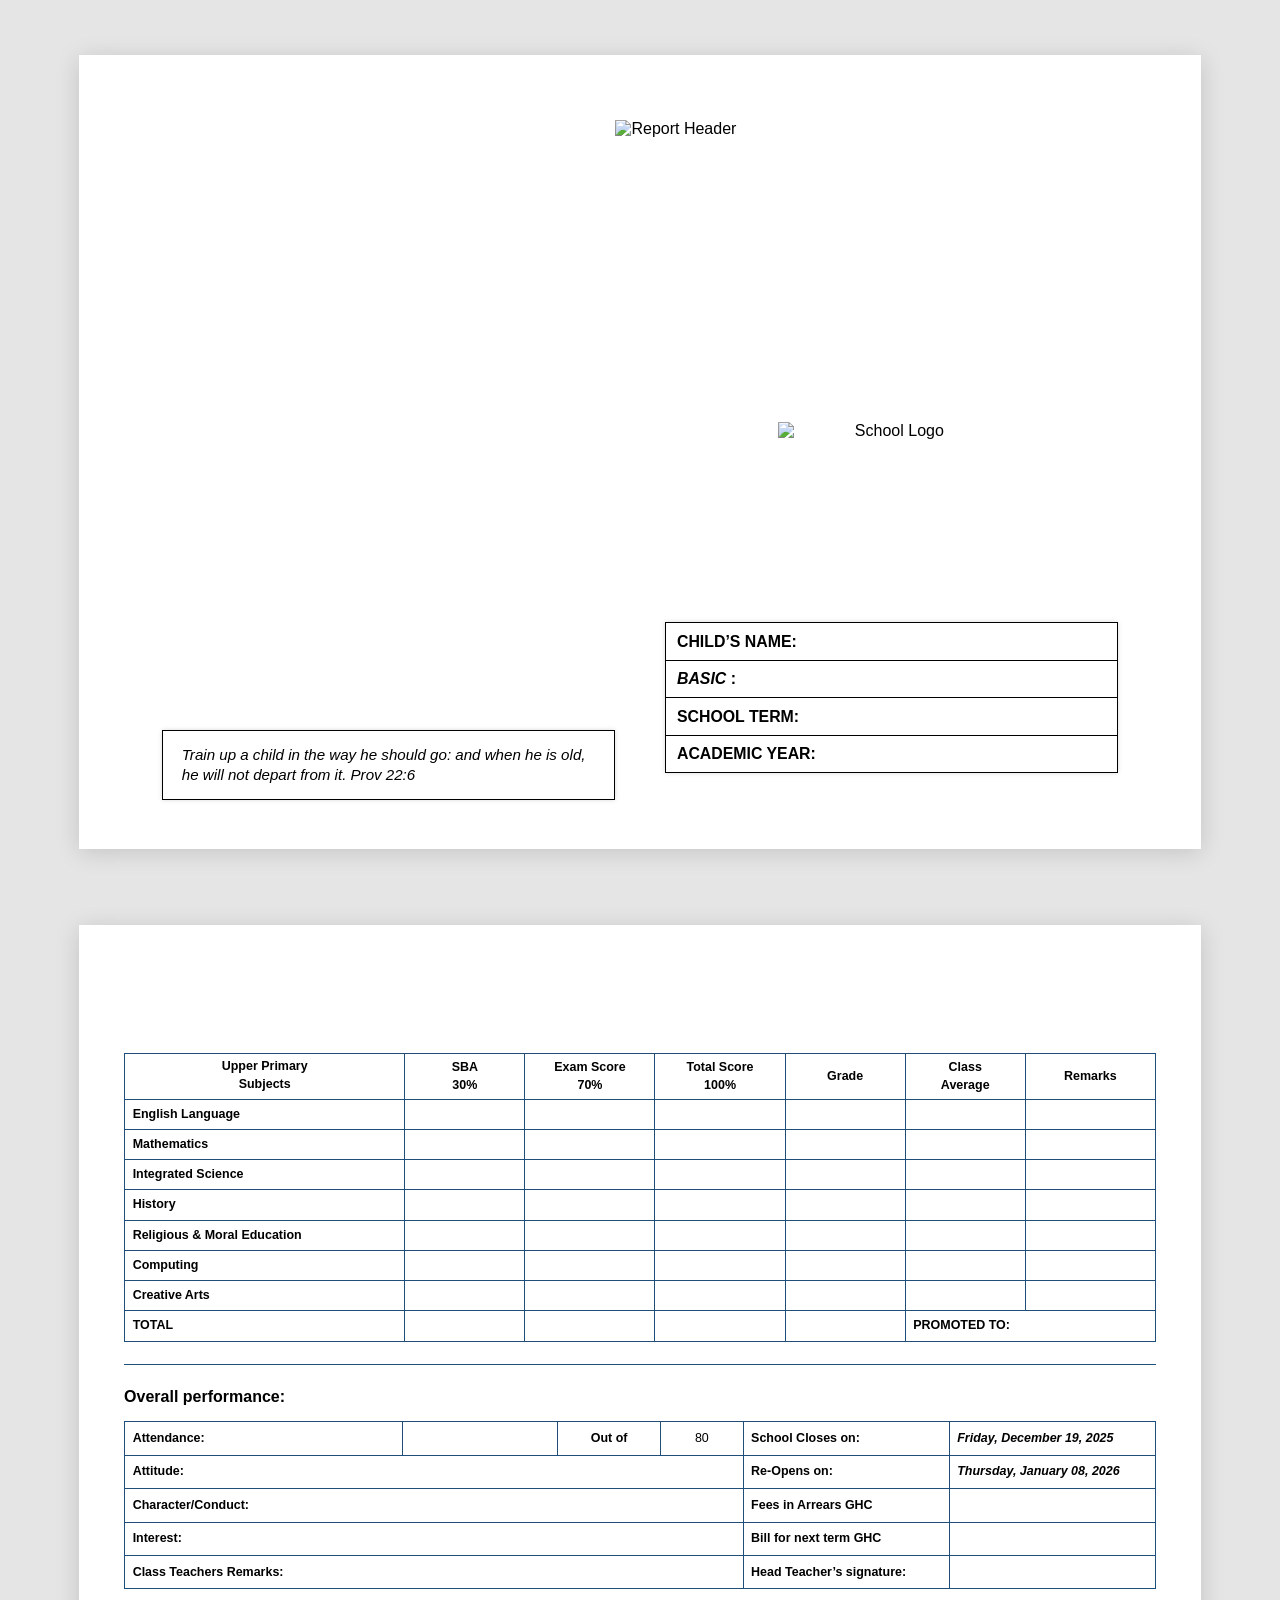
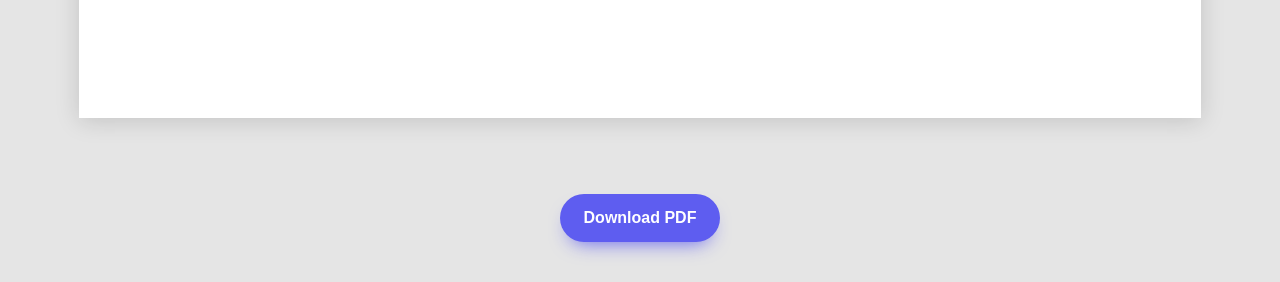
==== rcPdfSheet/RC-F-B.html @ b1fc5900 "First upload of RC - GEN - BASIC 1-6 (MVP)" ====
<!DOCTYPE html>
<html lang="en">
  <head>
    <meta charset="utf-8" />
    <meta name="viewport" content="width=device-width, initial-scale=1" />
    <title>Terminal Report — Front & Back Page</title>

    <link rel="stylesheet" href="./RC-F-B.css" />
  </head>
  <body>
    <div id="report-card-fp">
      <div class="sheet1 page" role="document">
        <div class="page-frame1">
          <!-- ===== Polygon Header with Logo ===== -->
          <header class="report-header">
            <img
              src="../images/rcAssets/polygonNew.png"
              alt="Report Header"
              class="polygon-bg"
            />
          </header>

          <!-- ===== School Logo (sits under polygon, above student-card) ===== -->
          <div class="logo-wrap">
            <img
              src=""
              alt="School Logo"
              class="studentPhoto"
              id="studentPhoto"
            />
          </div>

          <!-- ===== Student Information (bottom-right card) ===== -->
          <aside class="student-card" aria-label="Student Information">
            <table class="card-table" role="table">
              <tbody>
                <tr>
                  <td scope="row">
                    CHILD’S NAME:
                    <span class="basic-details" id="childName"></span>
                  </td>
                </tr>
                <tr>
                  <td scope="row">
                    <em>BASIC</em> :
                    <span class="basic-details" id="basic"></span>
                  </td>
                </tr>
                <tr>
                  <td scope="row">
                    SCHOOL TERM: <span class="basic-details" id="term"></span>
                  </td>
                </tr>
                <tr>
                  <td scope="row">
                    ACADEMIC YEAR: <span class="basic-details" id="year"></span>
                  </td>
                </tr>
              </tbody>
            </table>
          </aside>

          <!-- ===== Scripture / Motto (bottom-left box) ===== -->
          <footer class="motto" role="contentinfo">
            <p>
              <em
                >Train up a child in the way he should go: and when he is old,
                <br />
                he will not depart from it. Prov 22:6</em
              >
            </p>
          </footer>
        </div>
      </div>
    </div>

    <div id="report-card-bp" class="scale">
      <div class="sheet2 page" role="document">
        <div class="page-frame2">
          <div>
            <table class="report">
              <colgroup>
                <col class="col-subject" />
                <col class="col-sba" />
                <col class="col-exam" />
                <col class="col-total" />
                <col class="col-grade" />
                <col class="col-classavg" />
                <col class="col-remarks" />
              </colgroup>
              <thead>
                <tr>
                  <th class="col-subject">
                    <div id="primary-jhs">Upper Primary</div>
                    <div>Subjects</div>
                  </th>
                  <th class="col-sba">SBA<br />30%</th>
                  <th class="col-exam">Exam Score<br />70%</th>
                  <th class="col-total">Total Score<br />100%</th>
                  <th class="col-grade">Grade</th>
                  <th class="col-classavg">Class<br />Average</th>
                  <th class="col-remarks">Remarks</th>
                </tr>
              </thead>
              <tbody>
                <tr>
                  <td class="subject">English Language</td>
                  <td id="rc-eng-sba"></td>
                  <td id="rc-eng-exam"></td>
                  <td id="rc-eng-total"></td>
                  <td id="rc-eng-grade"></td>
                  <td id="rc-eng-average"></td>
                  <td id="rc-eng-remarks"></td>
                </tr>

                <tr>
                  <td class="subject">Mathematics</td>
                  <td id="rc-math-sba"></td>
                  <td id="rc-math-exam"></td>
                  <td id="rc-math-total"></td>
                  <td id="rc-math-grade"></td>
                  <td id="rc-math-average"></td>
                  <td id="rc-math-remarks"></td>
                </tr>
                <tr>
                  <td class="subject">Integrated Science</td>
                  <td id="rc-sci-sba"></td>
                  <td id="rc-sci-exam"></td>
                  <td id="rc-sci-total"></td>
                  <td id="rc-sci-grade"></td>
                  <td id="rc-sci-average"></td>
                  <td id="rc-sci-remarks"></td>
                </tr>
                <tr>
                  <td class="subject">History</td>
                  <td id="rc-history-sba"></td>
                  <td id="rc-history-exam"></td>
                  <td id="rc-history-total"></td>
                  <td id="rc-history-grade"></td>
                  <td id="rc-history-average"></td>
                  <td id="rc-history-remarks"></td>
                </tr>
                <tr>
                  <td class="subject">Religious &amp; Moral Education</td>
                  <td id="rc-rme-sba"></td>
                  <td id="rc-rme-exam"></td>
                  <td id="rc-rme-total"></td>
                  <td id="rc-rme-grade"></td>
                  <td id="rc-rme-average"></td>
                  <td id="rc-rme-remarks"></td>
                </tr>
                <tr>
                  <td class="subject">Computing</td>
                  <td id="rc-comp-sba"></td>
                  <td id="rc-comp-exam"></td>
                  <td id="rc-comp-total"></td>
                  <td id="rc-comp-grade"></td>
                  <td id="rc-comp-average"></td>
                  <td id="rc-comp-remarks"></td>
                </tr>
                <tr>
                  <td class="subject">Creative Arts</td>
                  <td id="rc-arts-sba"></td>
                  <td id="rc-arts-exam"></td>
                  <td id="rc-arts-total"></td>
                  <td id="rc-arts-grade"></td>
                  <td id="rc-arts-average"></td>
                  <td id="rc-arts-remarks"></td>
                </tr>
              </tbody>
              <tfoot>
                <tr id="total-row">
                  <td><strong>TOTAL</strong></td>
                  <td id="rc-total-sba"></td>
                  <td id="rc-total-exam"></td>
                  <td id="rc-total-score"></td>
                  <td id="rc-total-grade"></td>
                  <td colspan="2">
                    <strong id="rc-total-remarks">PROMOTED TO:</strong>
                    <span id="promotion-class"></span>
                  </td>
                </tr>
              </tfoot>
            </table>

            <div class="hr"></div>

            <div class="overall-title">Overall performance:</div>

            <table class="report-meta">
              <colgroup>
                <col style="width: 27%" />
                <!-- Attendance -->
                <col style="width: 15%" />
                <!-- blank / number -->
                <col style="width: 10%" />
                <!-- Out of -->
                <col style="width: 8%" />
                <!-- 68 or merged -->
                <col style="width: 20%" />
                <!-- Right-side labels -->
                <col style="width: 20%" />
                <!-- Right-side values -->
              </colgroup>

              <tbody>
                <tr>
                  <td class="label">Attendance:</td>
                  <td class="center" id="rc-attendance"></td>
                  <td class="label outof">Out of</td>
                  <td class="center" id="rc-attendance-outof">80</td>
                  <td class="label">School Closes on:</td>
                  <td class="value-strong">Friday, December 19, 2025</td>
                </tr>
                <tr>
                  <td class="label" colspan="4" id="rc-attitude">
                    Attitude: <span id="rc-attitude-value"></span>
                  </td>
                  <td class="label">Re-Opens on:</td>
                  <td class="value-strong">Thursday, January 08, 2026</td>
                </tr>
                <tr>
                  <td class="label" colspan="4" id="rc-conduct">
                    Character/Conduct: <span id="rc-conduct-value"></span>
                  </td>
                  <td class="label">Fees in Arrears GHC</td>
                  <td id="rc-fees"></td>
                </tr>
                <tr>
                  <td class="label" colspan="4" id="rc-interest">
                    Interest: <span id="rc-interest-value"></span>
                  </td>
                  <td class="label">Bill for next term GHC</td>
                  <td id="rc-bill"></td>
                </tr>
                <tr>
                  <td class="label" colspan="4" id="rc-remarks">
                    Class Teachers Remarks: <span id="rc-remarks-value"></span>
                  </td>
                  <td class="label">Head Teacher’s signature:</td>
                  <td id="rc-headteacher"></td>
                </tr>
              </tbody>
            </table>
          </div>
        </div>
      </div>
    </div>

    <button onclick="printReportCard()" class="dnPDF" role="button">
      Download PDF
    </button>

    <script src="./RC-F-B.js"></script>
  </body>
</html>
---- rcPdfSheet/RC-F-B.css ----
/* ======================================================
   GLOBAL RESET & COMMON VARIABLES
====================================================== */
* {
  box-sizing: border-box;
  -webkit-print-color-adjust: exact;
  print-color-adjust: exact;
}

html,
body {
  margin: 0;
  padding: 0;
  font-family: Arial, Helvetica, sans-serif;
  background: #e5e5e5;
  color: #000;
}

:root {
  --sans: "Arial", "Helvetica", "Liberation Sans", sans-serif;
  --ink: #000;
  --grid: #1f4e79; /* blue stroke */
  --hair: 0.25mm;
  --rule: 0.35mm;
  --thick: 0.7mm; /* thicker border for emphasis */
}

/* ======================================================
   PRINT SETTINGS
====================================================== */
@page {
  size: A4 landscape;
  margin: 0;
}

@media print {
  html,
  body {
    width: 297mm;
    height: 210mm;
    background: #fff;
  }

  .sheet1,
  .sheet2 {
    transform: none !important;
    box-shadow: none !important;
    margin: 0 !important;
  }

  table.report td,
  table.report th,
  table.report-meta td {
    border-color: #000 !important; /* force black borders */
  }

  .hr {
    border-top-color: #000 !important;
  }

  /* Hide button when printing */
  .dnPDF {
    display: none;
  }
}

/* ======================================================
   SCREEN VIEW SETTINGS (scroll front → back)
====================================================== */
@media screen {
  body {
    display: block; /* stack pages vertically */
    padding: 10px;
  }

  #report-card-fp,
  #report-card-bp {
    display: block;
    margin: 0 auto 20mm auto; /* space between front & back */
  }
}

/* ======================================================
   FRONT PAGE STYLES (sheet1)
====================================================== */
.sheet1 {
  position: relative;
  width: 297mm;
  height: 210mm;
  margin: 12mm auto;
  background: #fff;
  box-shadow: 0 1mm 6mm rgba(0, 0, 0, 0.15);
  overflow: hidden;
  font-family: var(--sans);
}

/* Frame */
.page-frame1 {
  position: absolute;
  left: 12mm;
  right: 12mm;
  top: 12mm;
  bottom: 12mm;
  display: flex;
  flex-direction: column;
  justify-content: space-evenly;
}

/* Polygon header */
.report-header {
  position: absolute;
  top: 5mm;
  right: 8mm;
  width: 135mm;
}
.report-header .polygon-bg {
  width: 100%;
  height: auto;
  display: block;
}

/* School logo */
.logo-wrap {
  position: absolute;
  top: 85mm;
  right: 10mm;
  width: 120mm;
  text-align: center;
}
.logo-wrap .studentPhoto {
  width: 60mm;
  height: auto;
  display: inline-block;
}

/* Student card */
.student-card {
  position: absolute;
  right: 10mm;
  bottom: 8mm;
  width: 120mm;
  height: 40mm;
  border: var(--rule) solid var(--ink);
  box-shadow: 0 0 1.2mm rgba(0, 0, 0, 0.15);
  background: #fff;
}
.card-table {
  border-collapse: collapse;
  width: 100%;
  height: 100%;
  table-layout: fixed;
  font-size: 4.2mm;
}
.card-table tr {
  height: 25%;
}
.card-table th,
.card-table td {
  padding: 1mm 3mm;
  border-bottom: var(--rule) solid var(--ink);
  line-height: 1.1;
}
.card-table tr:last-child th,
.card-table tr:last-child td {
  border-bottom: 0;
}
.card-table th {
  width: 56%;
  text-align: left;
  font-weight: 700;
  text-transform: uppercase;
}
.card-table th em {
  font-style: italic;
  font-weight: 700;
}
.card-table td {
  width: 44%;
  text-align: left;
  font-weight: 600;
}
span {
  margin-left: 15px;
}

.basic-details {
  text-transform: capitalize; /* makes each word start with uppercase */
}

/* Motto */
.motto {
  position: absolute;
  left: 10mm;
  bottom: 1mm;
  width: 120mm;
  border: var(--rule) solid var(--ink);
  background: #fff;
  box-shadow: 0 0 1.2mm rgba(0, 0, 0, 0.15);
}
.motto p {
  margin: 3.6mm 5mm;
  font-size: 4mm;
  line-height: 1.35;
}

/* ======================================================
   BACK PAGE STYLES (sheet2)
====================================================== */
.sheet2 {
  position: relative;
  width: 297mm;
  height: 210mm;
  margin: 12mm auto;
  background: #fff;
  box-shadow: 0 1mm 6mm rgba(0, 0, 0, 0.15);
  overflow: hidden;
  font-family: var(--sans);
}

/* Frame */
.page-frame2 {
  position: absolute;
  left: 12mm;
  right: 12mm;
  top: 12mm;
  bottom: 12mm;
  display: flex;
  flex-direction: column;
  justify-content: space-evenly;
}

/* Report table */
table.report {
  width: 100%;
  border-collapse: collapse;
  table-layout: fixed;
  font-size: 3.3mm;
  line-height: 4.6mm;
  font-variant-numeric: tabular-nums;
}
.report th,
.report td {
  border: var(--rule) solid var(--grid);
  padding: 1mm 2mm;
  height: 8mm;
}
.report thead th {
  font-weight: 700;
  text-align: center;
  height: 12mm;
  font-size: 3.3mm;
}
.report thead .col-sba,
.report thead .col-exam,
.report thead .col-total,
.report thead .col-classavg,
.report thead .col-grade,
.report thead .col-remarks,
.report thead .col-subject {
  vertical-align: top;
  padding-top: 1mm;
}
.report td.subject {
  font-weight: 700;
  color: var(--ink);
}
.report td:not(.subject):not([colspan]),
.report th:not(.col-subject):not([colspan]) {
  text-align: center;
  vertical-align: middle;
}
#total-row td:first-child,
#total-row td:last-child {
  text-align: left !important;
}
tfoot td {
  font-weight: 700;
}
tfoot td:last-child {
  text-align: left;
  font-weight: 700;
}
#promotion-class {
  margin-left: 20px;
  font-weight: bold;
}

/* Spacing */
#rc-attitude-value,
#rc-conduct-value,
#rc-interest-value,
#rc-remarks-value {
  margin-left: 15px;
}

/* Adjusted column widths */
.col-subject {
  width: 56mm;
}
.col-sba {
  width: 24mm;
}
.col-exam {
  width: 26mm;
}
.col-total {
  width: 26mm;
}
.col-grade {
  width: 24mm;
}
.col-classavg {
  width: 24mm;
}
.col-remarks {
  width: 26mm;
}

.center {
  text-align: center;
}
.right {
  text-align: right;
}
.left {
  text-align: left;
}

.hr {
  border-top: var(--rule) solid var(--grid);
  margin: 6mm 0;
}
.overall-title {
  font-weight: 700;
  margin: 4mm 0;
}

/* Report meta table */
table.report-meta {
  width: 100%;
  border-collapse: collapse;
  font-size: 3.3mm;
  line-height: 4.6mm;
}
.report-meta td {
  border: var(--rule) solid var(--grid);
  padding: 2mm;
  vertical-align: middle;
}
.report-meta .label {
  font-weight: 700;
}
.report-meta .value-strong {
  font-weight: 700;
  font-style: italic;
}
.report-meta .outof {
  text-align: center;
  vertical-align: middle;
}

/* Center the Download PDF button */
.dnPDF {
  display: block;
  margin: 30px auto; /* centers horizontally */
  background: #5e5df0;
  border-radius: 999px;
  box-shadow: #5e5df0 0 10px 20px -10px;
  color: #ffffff;
  cursor: pointer;
  font-family: Inter, Helvetica, Arial, sans-serif;
  font-size: 16px;
  font-weight: 700;
  line-height: 24px;
  padding: 12px 24px;
  border: none;
  outline: none;

  /* Smooth animation */
  transition: all 0.25s ease;
}

/* Hover effect → lift up */
.dnPDF:hover,
.dnPDF:focus {
  transform: translateY(-5px); /* moves up */
  box-shadow: #5e5df0 0 15px 25px -10px; /* bigger shadow */
  background: #4c4bd8; /* slightly darker */
}

/* Active (when clicked) → press down */
.dnPDF:active {
  transform: translateY(0px) scale(0.98); /* press down */
  box-shadow: #5e5df0 0 8px 16px -8px;
}
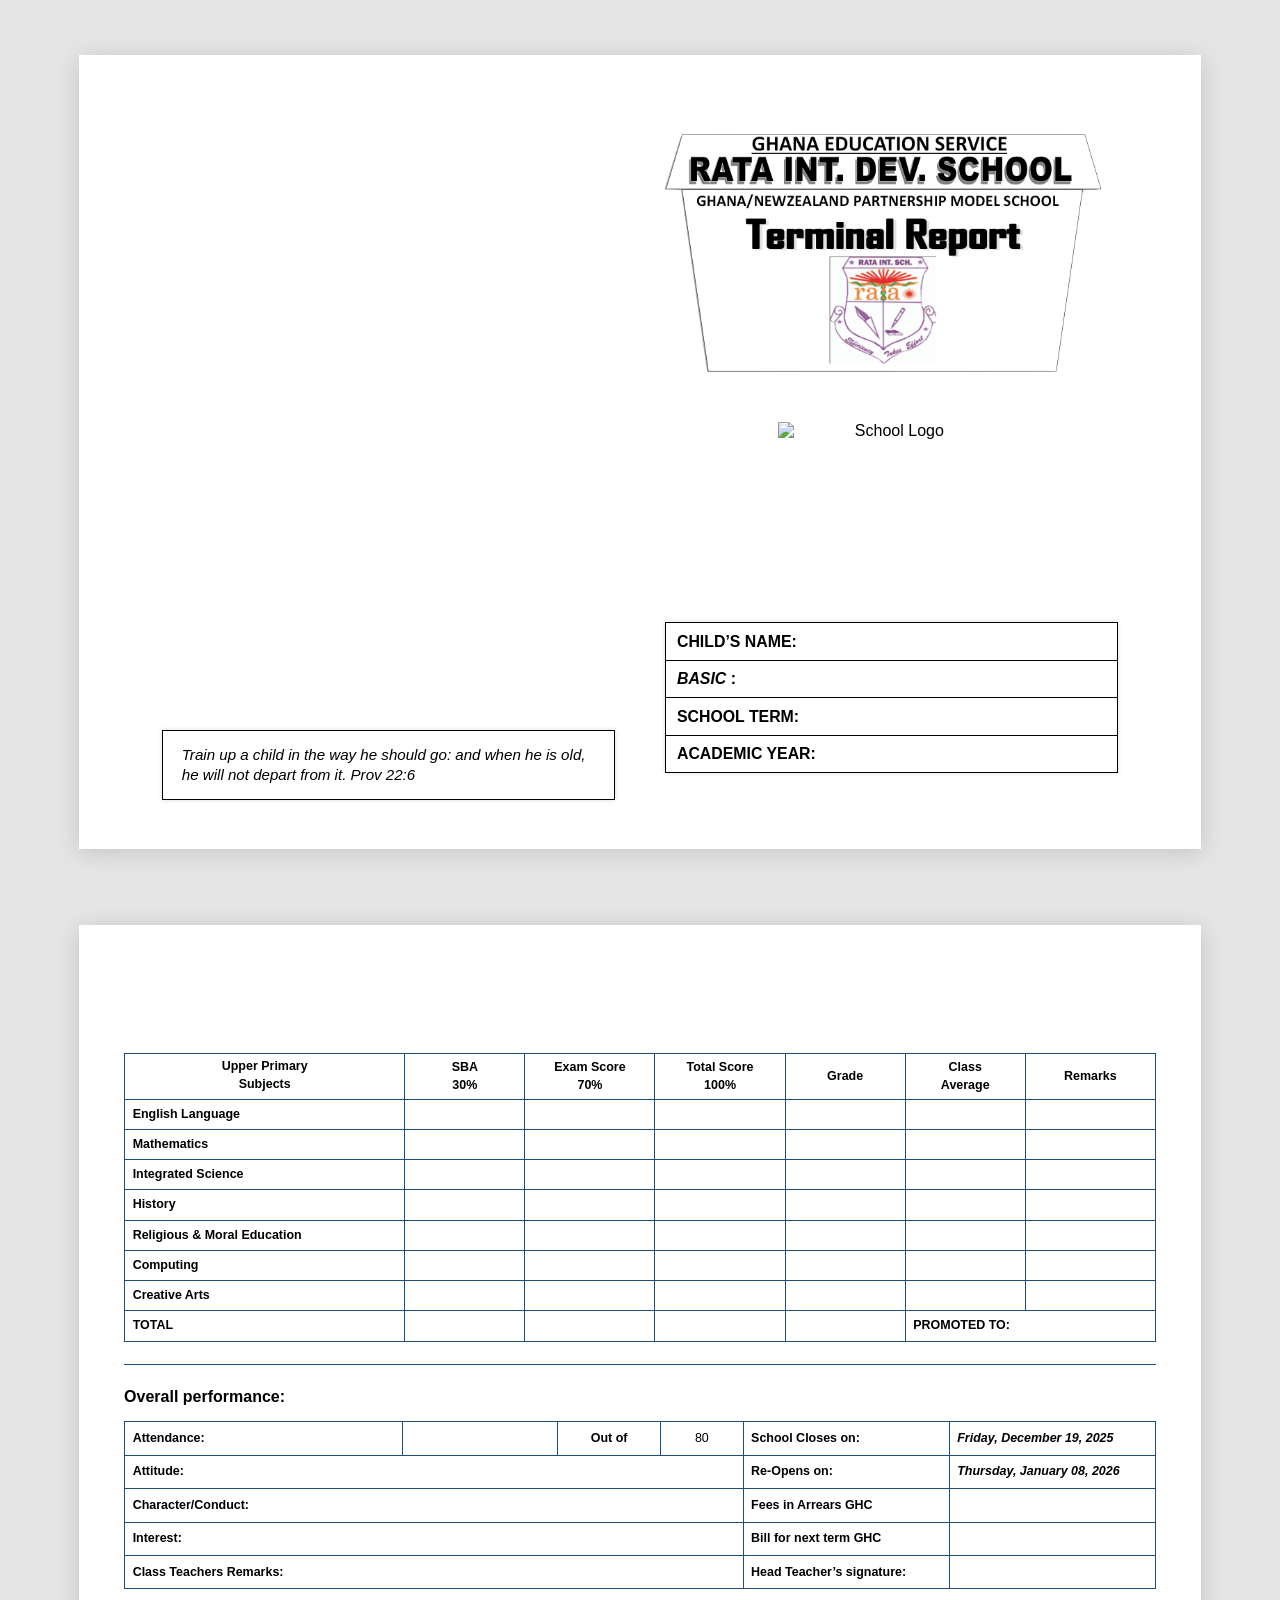
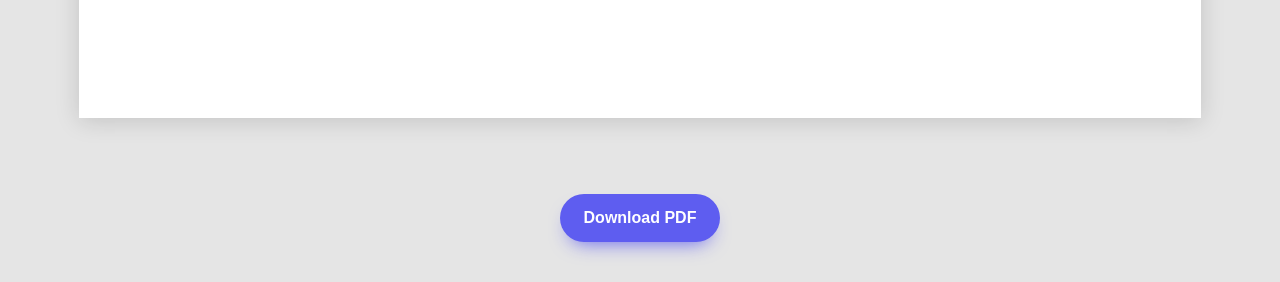
==== commit a5fbd20d: "feat: implement Dexie.js for local persistence and granular SBA score tracking Added local IndexedDB" ====
--- a/rcPdfSheet/RC-F-B.html
+++ b/rcPdfSheet/RC-F-B.html
@@ -1,10 +1,10 @@
-<!DOCTYPE html>
+<!doctype html>
 <html lang="en">
   <head>
     <meta charset="utf-8" />
     <meta name="viewport" content="width=device-width, initial-scale=1" />
     <title>Terminal Report — Front & Back Page</title>
-
+    <script src="../wrappers/dexie.min.js"></script>
     <link rel="stylesheet" href="./RC-F-B.css" />
   </head>
   <body>
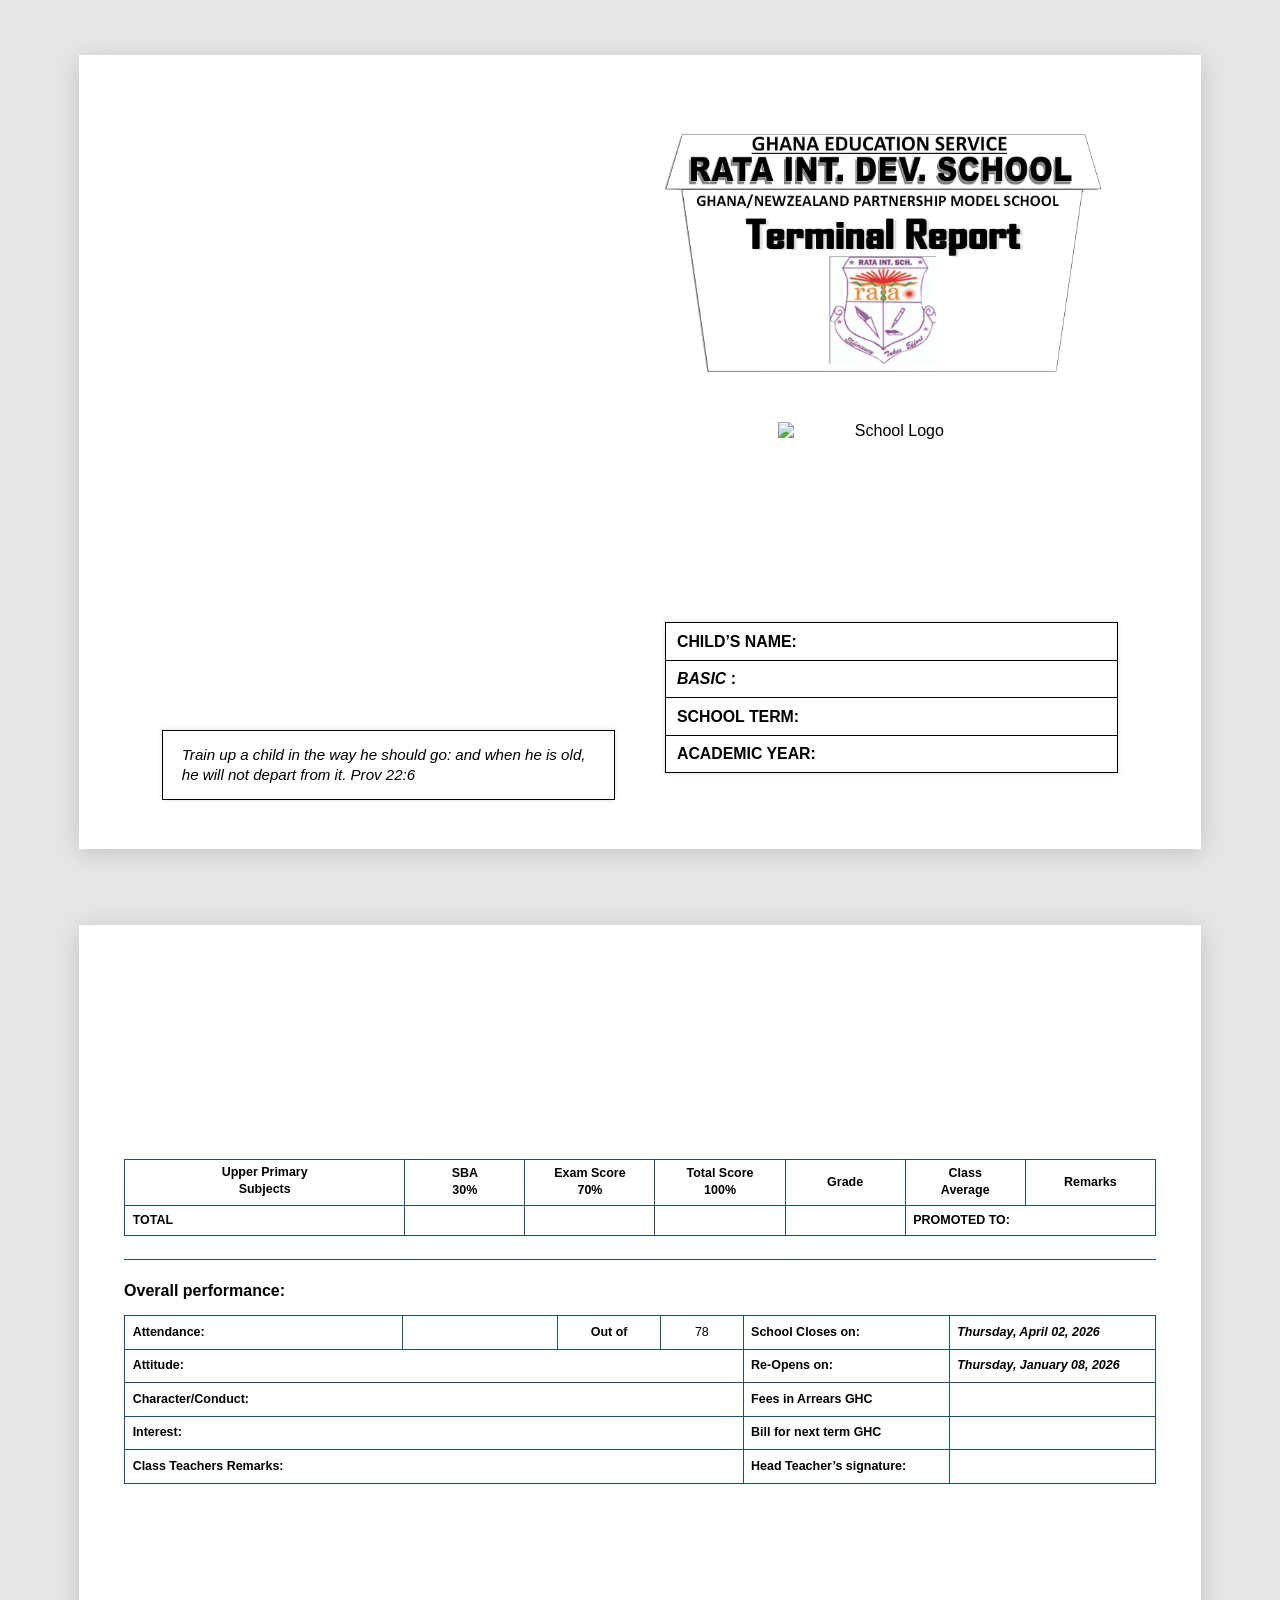
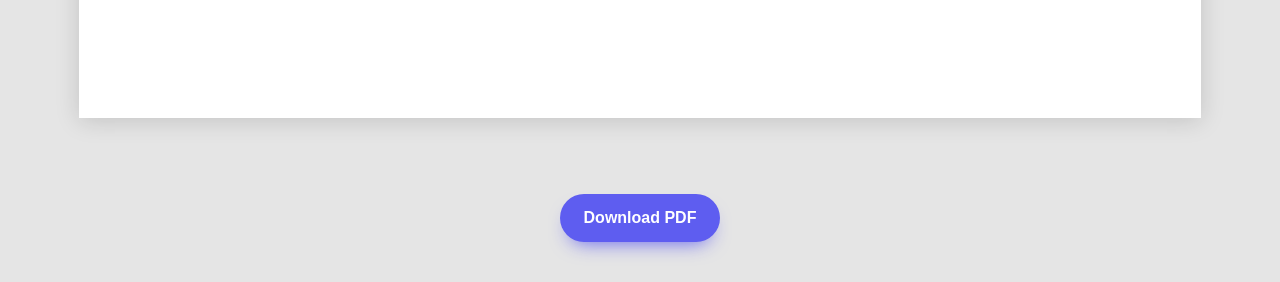
==== commit d969578a: "Implemented Performance entry and report card generation properly" ====
--- a/rcPdfSheet/RC-F-B.html
+++ b/rcPdfSheet/RC-F-B.html
@@ -103,70 +103,7 @@
                 </tr>
               </thead>
               <tbody>
-                <tr>
-                  <td class="subject">English Language</td>
-                  <td id="rc-eng-sba"></td>
-                  <td id="rc-eng-exam"></td>
-                  <td id="rc-eng-total"></td>
-                  <td id="rc-eng-grade"></td>
-                  <td id="rc-eng-average"></td>
-                  <td id="rc-eng-remarks"></td>
-                </tr>
-
-                <tr>
-                  <td class="subject">Mathematics</td>
-                  <td id="rc-math-sba"></td>
-                  <td id="rc-math-exam"></td>
-                  <td id="rc-math-total"></td>
-                  <td id="rc-math-grade"></td>
-                  <td id="rc-math-average"></td>
-                  <td id="rc-math-remarks"></td>
-                </tr>
-                <tr>
-                  <td class="subject">Integrated Science</td>
-                  <td id="rc-sci-sba"></td>
-                  <td id="rc-sci-exam"></td>
-                  <td id="rc-sci-total"></td>
-                  <td id="rc-sci-grade"></td>
-                  <td id="rc-sci-average"></td>
-                  <td id="rc-sci-remarks"></td>
-                </tr>
-                <tr>
-                  <td class="subject">History</td>
-                  <td id="rc-history-sba"></td>
-                  <td id="rc-history-exam"></td>
-                  <td id="rc-history-total"></td>
-                  <td id="rc-history-grade"></td>
-                  <td id="rc-history-average"></td>
-                  <td id="rc-history-remarks"></td>
-                </tr>
-                <tr>
-                  <td class="subject">Religious &amp; Moral Education</td>
-                  <td id="rc-rme-sba"></td>
-                  <td id="rc-rme-exam"></td>
-                  <td id="rc-rme-total"></td>
-                  <td id="rc-rme-grade"></td>
-                  <td id="rc-rme-average"></td>
-                  <td id="rc-rme-remarks"></td>
-                </tr>
-                <tr>
-                  <td class="subject">Computing</td>
-                  <td id="rc-comp-sba"></td>
-                  <td id="rc-comp-exam"></td>
-                  <td id="rc-comp-total"></td>
-                  <td id="rc-comp-grade"></td>
-                  <td id="rc-comp-average"></td>
-                  <td id="rc-comp-remarks"></td>
-                </tr>
-                <tr>
-                  <td class="subject">Creative Arts</td>
-                  <td id="rc-arts-sba"></td>
-                  <td id="rc-arts-exam"></td>
-                  <td id="rc-arts-total"></td>
-                  <td id="rc-arts-grade"></td>
-                  <td id="rc-arts-average"></td>
-                  <td id="rc-arts-remarks"></td>
-                </tr>
+                <!-- Dynamically generated by RC-F-B.js based on student's level -->
               </tbody>
               <tfoot>
                 <tr id="total-row">
@@ -208,9 +145,9 @@
                   <td class="label">Attendance:</td>
                   <td class="center" id="rc-attendance"></td>
                   <td class="label outof">Out of</td>
-                  <td class="center" id="rc-attendance-outof">80</td>
+                  <td class="center" id="rc-attendance-outof">78</td>
                   <td class="label">School Closes on:</td>
-                  <td class="value-strong">Friday, December 19, 2025</td>
+                  <td class="value-strong">Thursday, April 02, 2026</td>
                 </tr>
                 <tr>
                   <td class="label" colspan="4" id="rc-attitude">
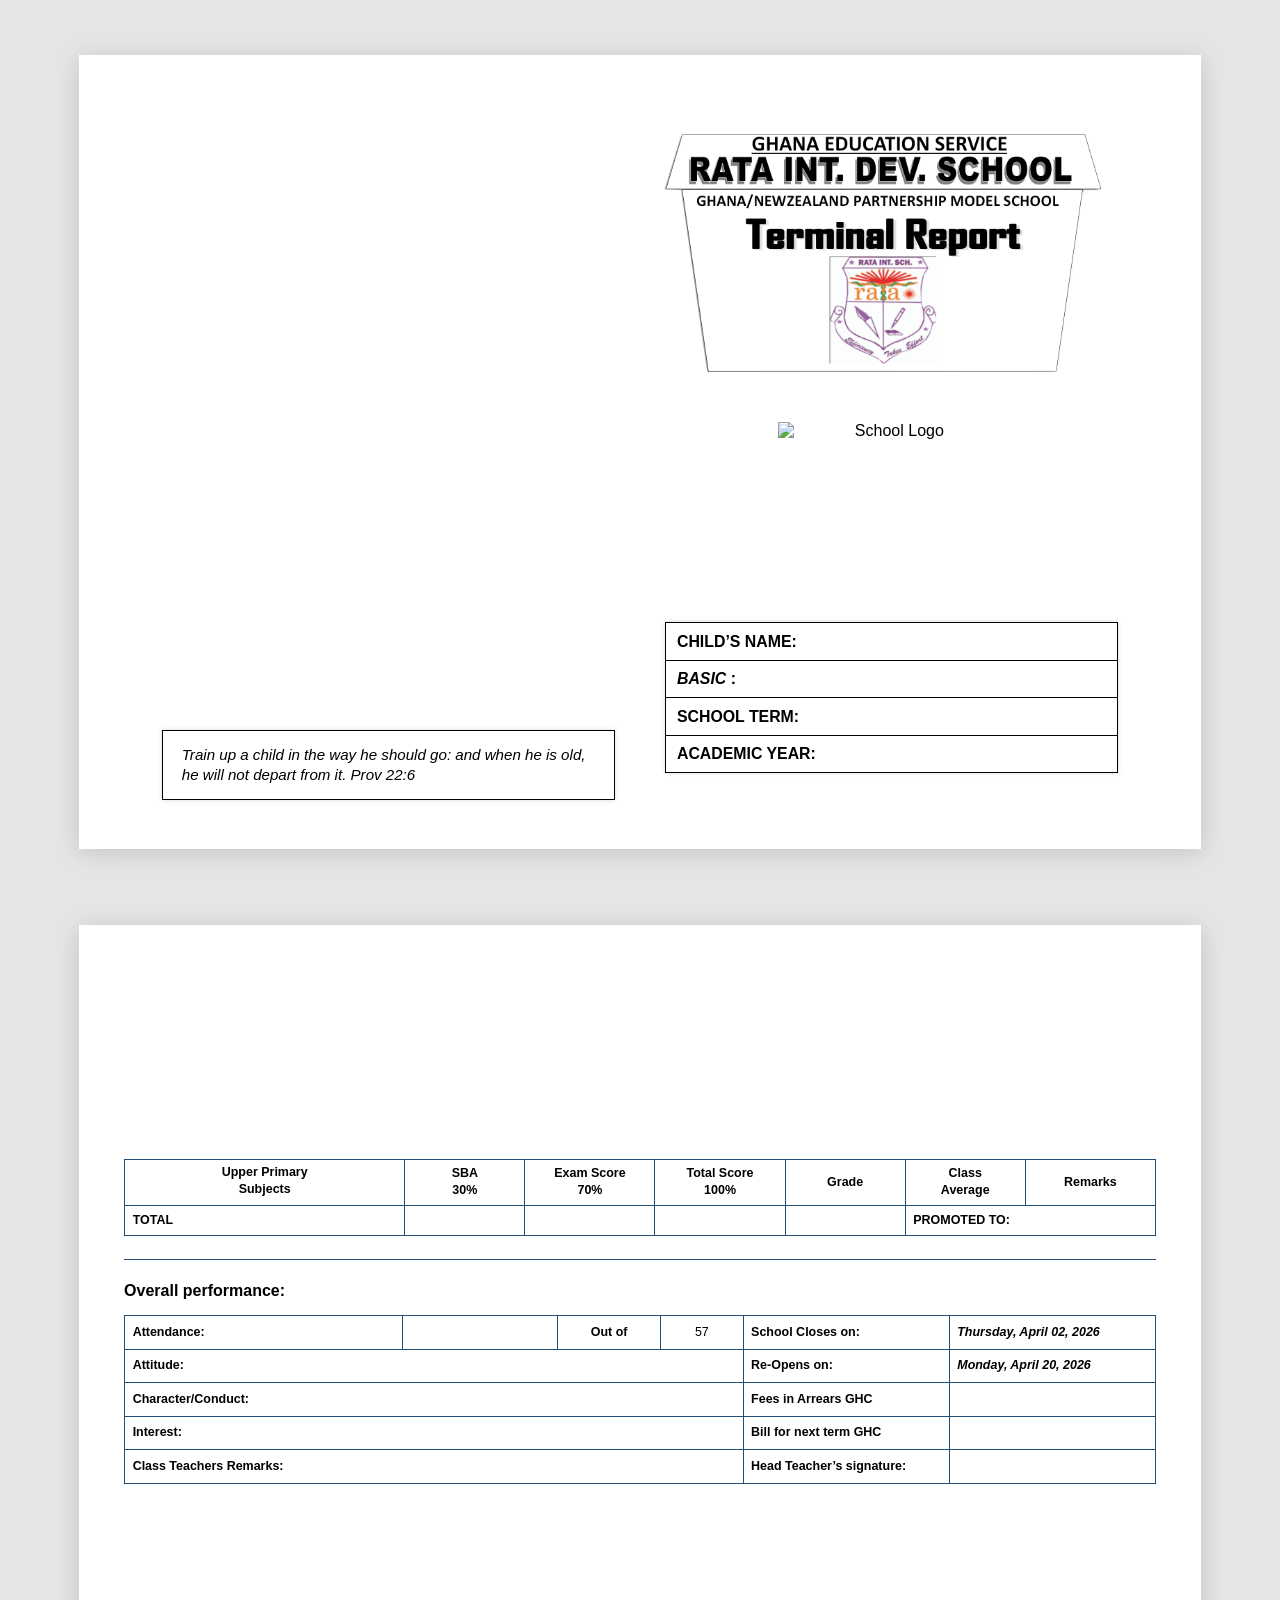
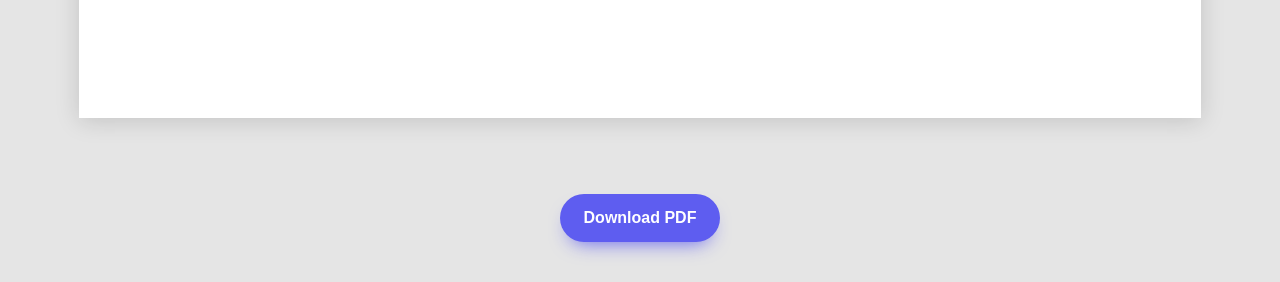
==== commit eb7f4a69: "Changed attendance, and dates" ====
--- a/rcPdfSheet/RC-F-B.html
+++ b/rcPdfSheet/RC-F-B.html
@@ -145,7 +145,7 @@
                   <td class="label">Attendance:</td>
                   <td class="center" id="rc-attendance"></td>
                   <td class="label outof">Out of</td>
-                  <td class="center" id="rc-attendance-outof">78</td>
+                  <td class="center" id="rc-attendance-outof">57</td>
                   <td class="label">School Closes on:</td>
                   <td class="value-strong">Thursday, April 02, 2026</td>
                 </tr>
@@ -154,7 +154,7 @@
                     Attitude: <span id="rc-attitude-value"></span>
                   </td>
                   <td class="label">Re-Opens on:</td>
-                  <td class="value-strong">Thursday, January 08, 2026</td>
+                  <td class="value-strong">Monday, April 20, 2026</td>
                 </tr>
                 <tr>
                   <td class="label" colspan="4" id="rc-conduct">
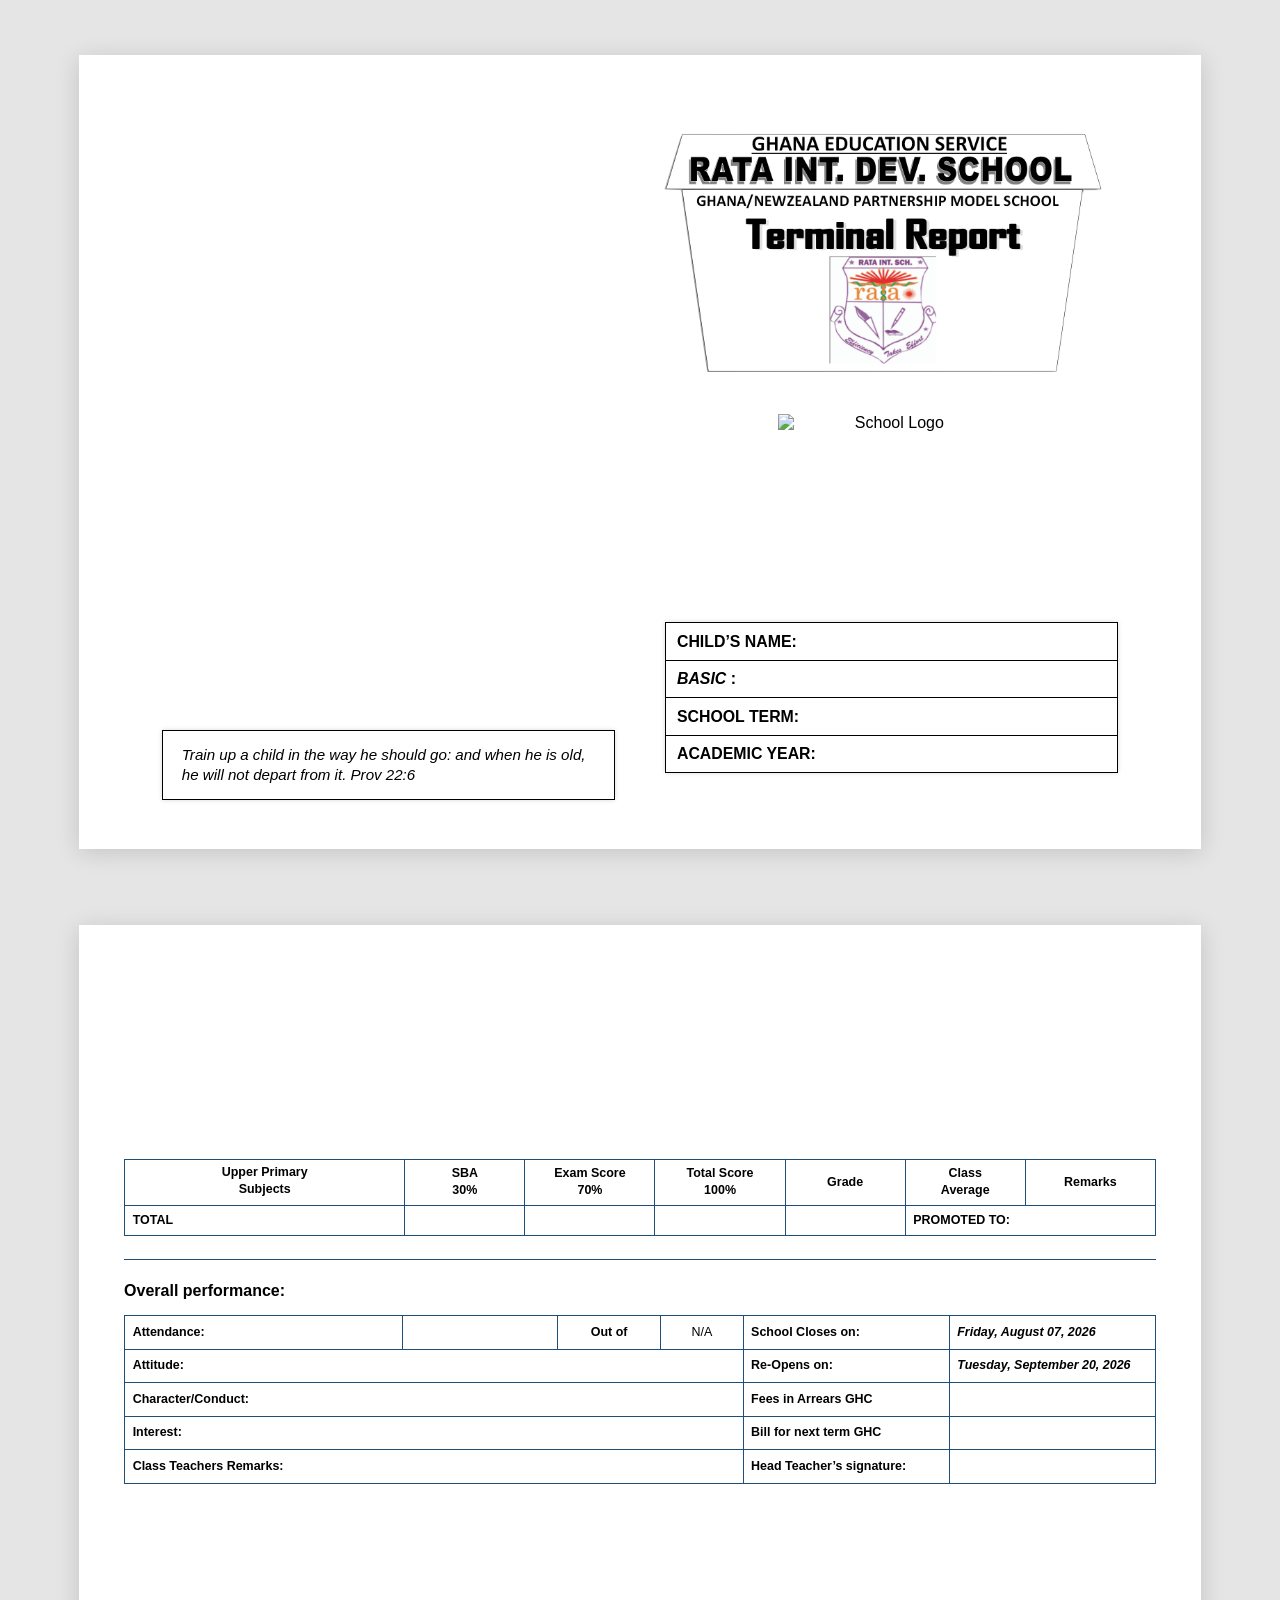
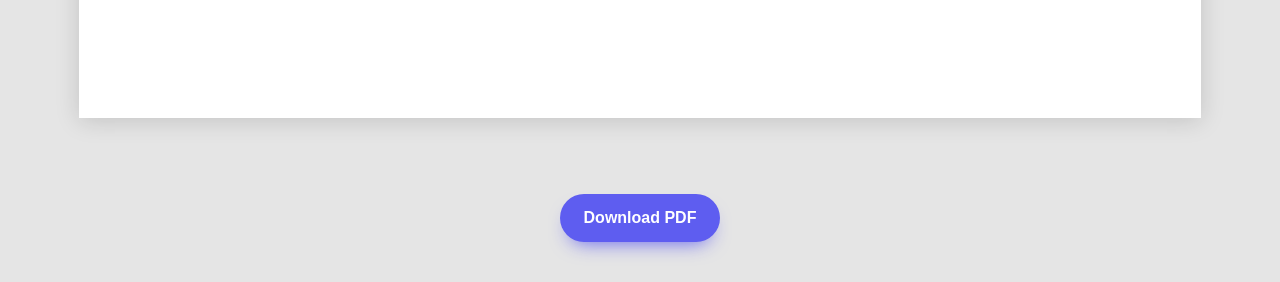
==== commit 32a56882: "Updated Re-Opening and Closing dates without pictures, to save bundle, will do the pictures midnight" ====
--- a/rcPdfSheet/RC-F-B.html
+++ b/rcPdfSheet/RC-F-B.html
@@ -145,16 +145,16 @@
                   <td class="label">Attendance:</td>
                   <td class="center" id="rc-attendance"></td>
                   <td class="label outof">Out of</td>
-                  <td class="center" id="rc-attendance-outof">57</td>
+                  <td class="center" id="rc-attendance-outof">N/A</td>
                   <td class="label">School Closes on:</td>
-                  <td class="value-strong">Thursday, April 02, 2026</td>
+                  <td class="value-strong">Friday, August 07, 2026</td>
                 </tr>
                 <tr>
                   <td class="label" colspan="4" id="rc-attitude">
                     Attitude: <span id="rc-attitude-value"></span>
                   </td>
                   <td class="label">Re-Opens on:</td>
-                  <td class="value-strong">Monday, April 20, 2026</td>
+                  <td class="value-strong">Tuesday, September 20, 2026</td>
                 </tr>
                 <tr>
                   <td class="label" colspan="4" id="rc-conduct">
--- a/rcPdfSheet/RC-F-B.css
+++ b/rcPdfSheet/RC-F-B.css
@@ -122,7 +122,7 @@
 /* School logo */
 .logo-wrap {
   position: absolute;
-  top: 85mm;
+  top: 83mm;
   right: 10mm;
   width: 120mm;
   text-align: center;
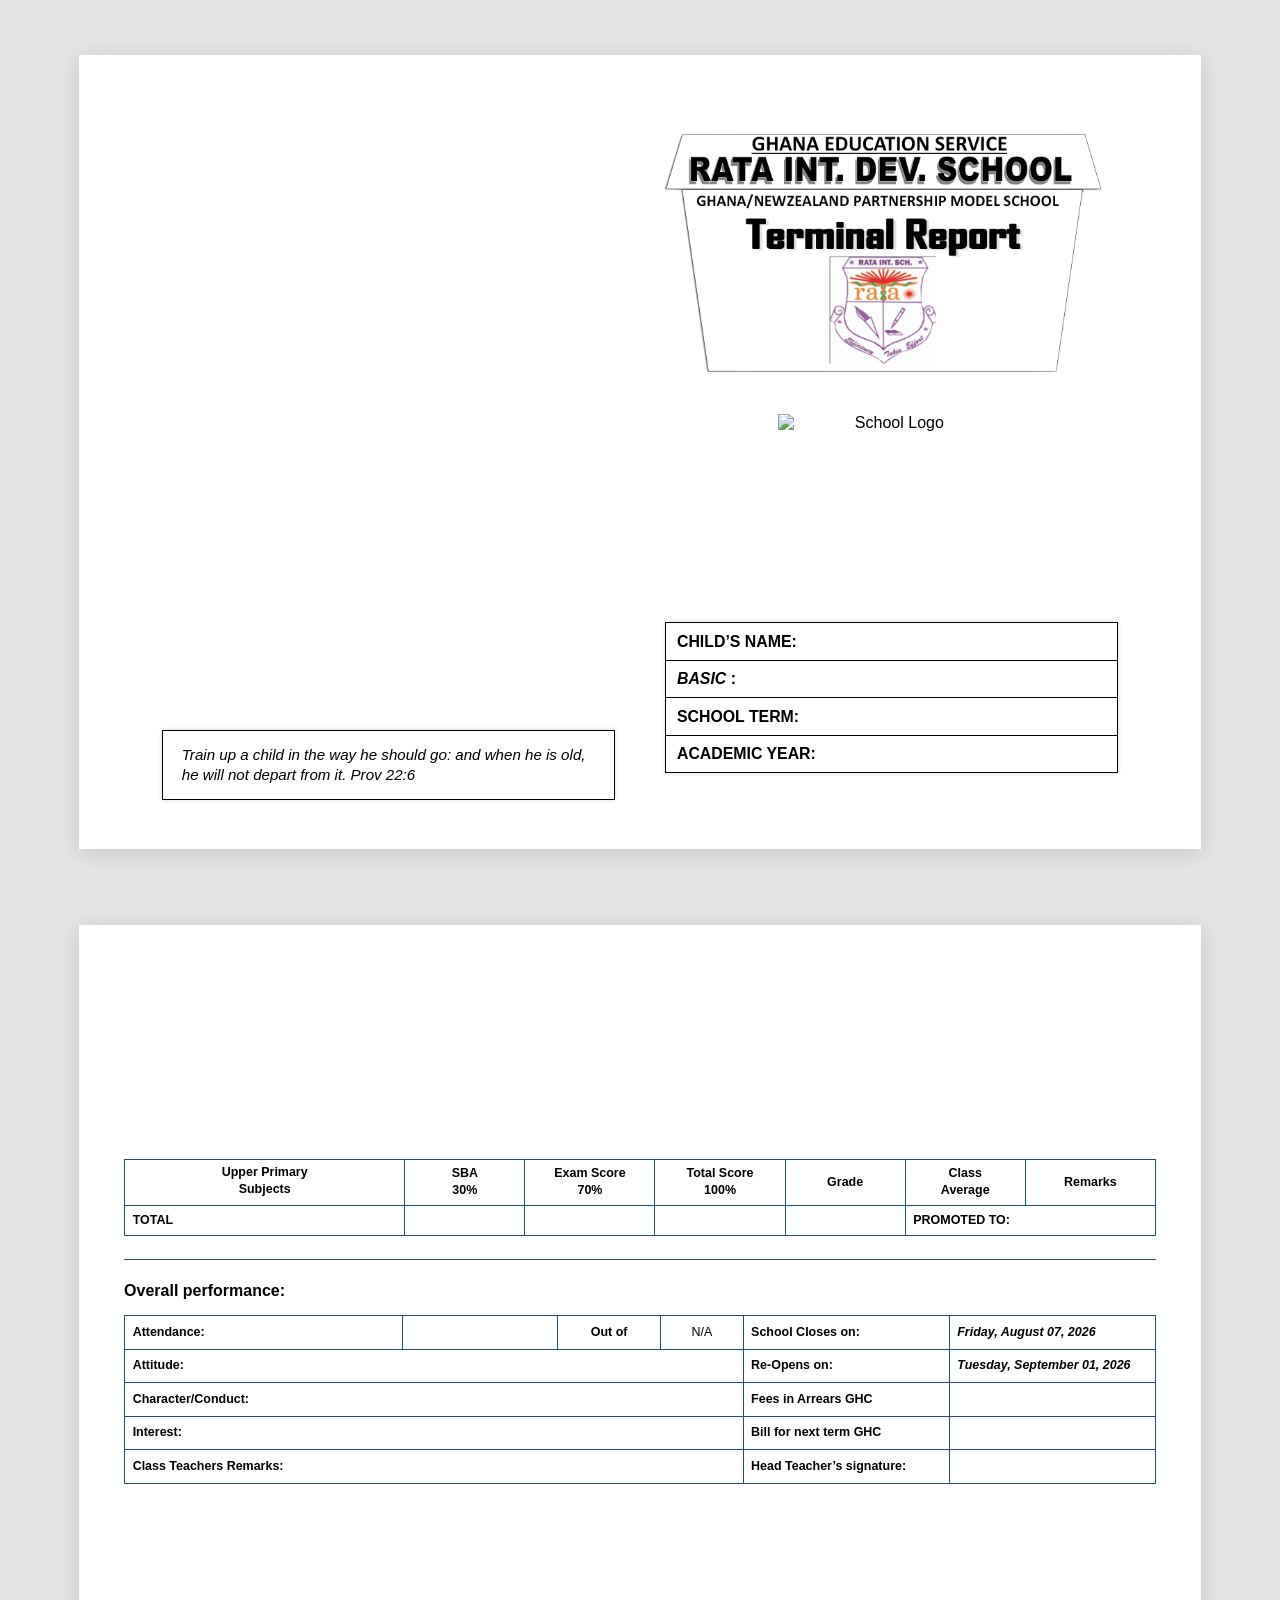
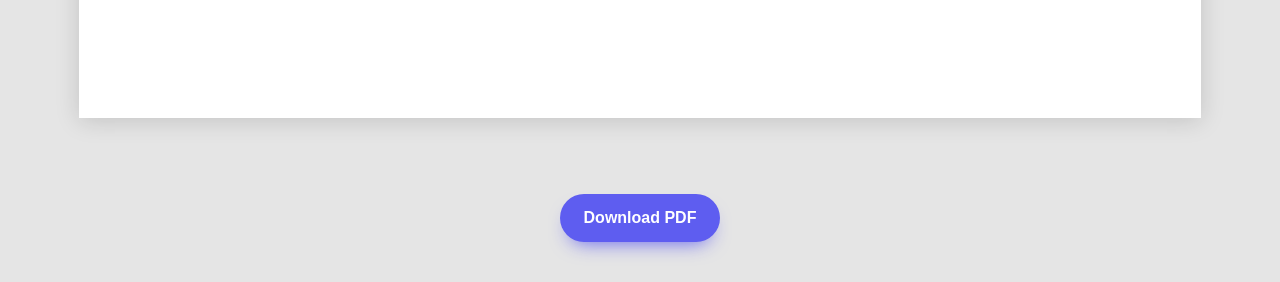
==== commit b2e84f71: "Updated the wrong resume date to 1st September 2026, Updated validateNumberRange functin and SBA num" ====
--- a/rcPdfSheet/RC-F-B.html
+++ b/rcPdfSheet/RC-F-B.html
@@ -154,7 +154,7 @@
                     Attitude: <span id="rc-attitude-value"></span>
                   </td>
                   <td class="label">Re-Opens on:</td>
-                  <td class="value-strong">Tuesday, September 20, 2026</td>
+                  <td class="value-strong">Tuesday, September 01, 2026</td>
                 </tr>
                 <tr>
                   <td class="label" colspan="4" id="rc-conduct">
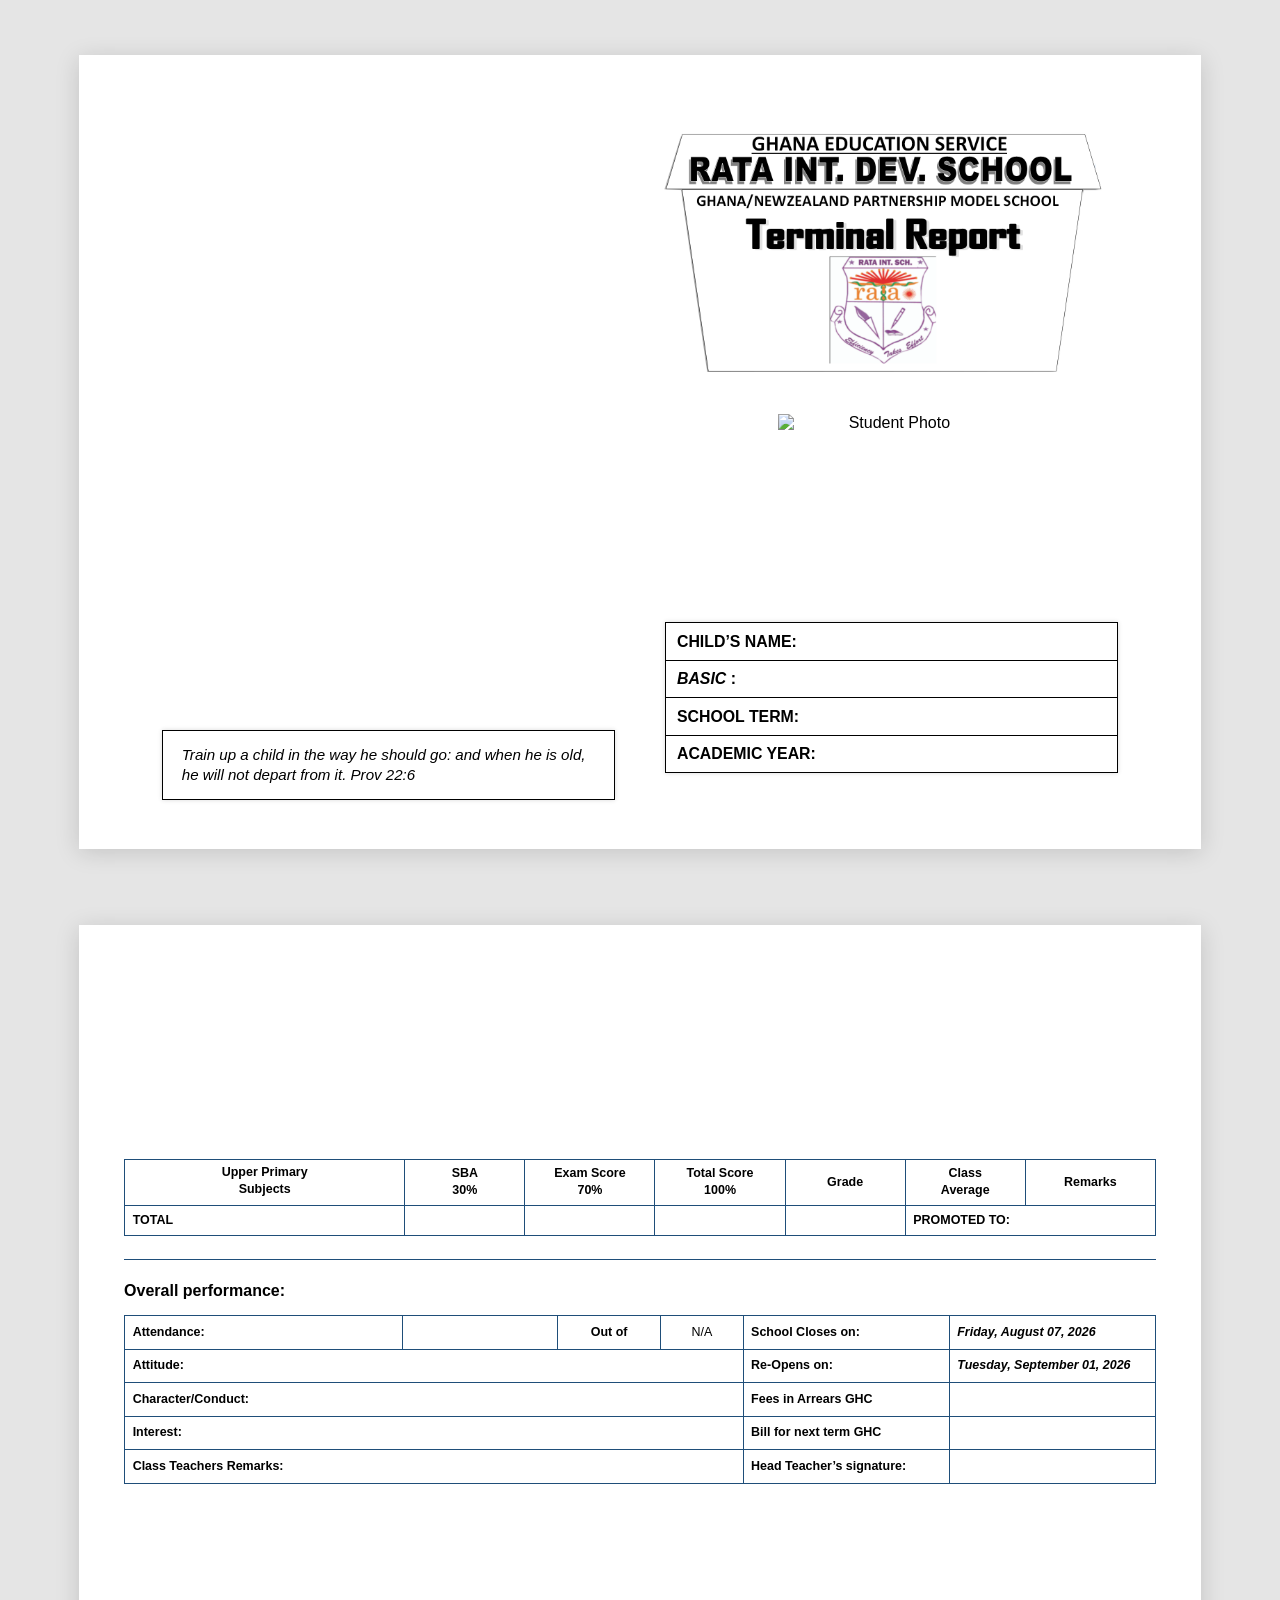
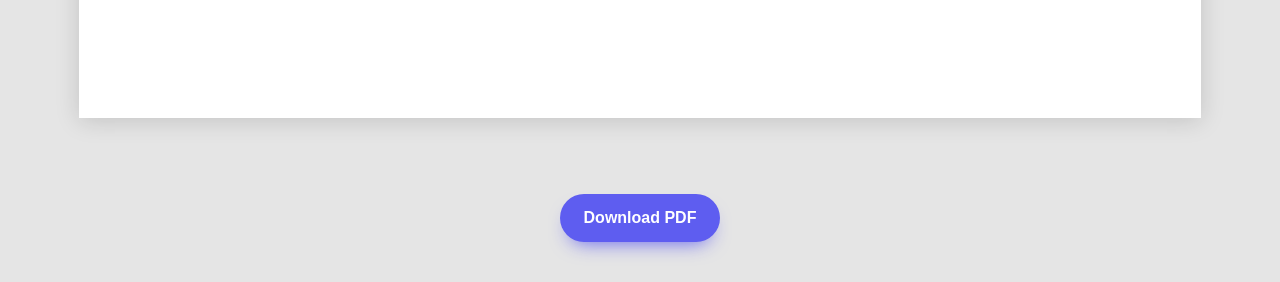
==== commit d6db3062: "Minor Change" ====
--- a/rcPdfSheet/RC-F-B.html
+++ b/rcPdfSheet/RC-F-B.html
@@ -24,7 +24,7 @@
           <div class="logo-wrap">
             <img
               src=""
-              alt="School Logo"
+              alt="Student Photo"
               class="studentPhoto"
               id="studentPhoto"
             />
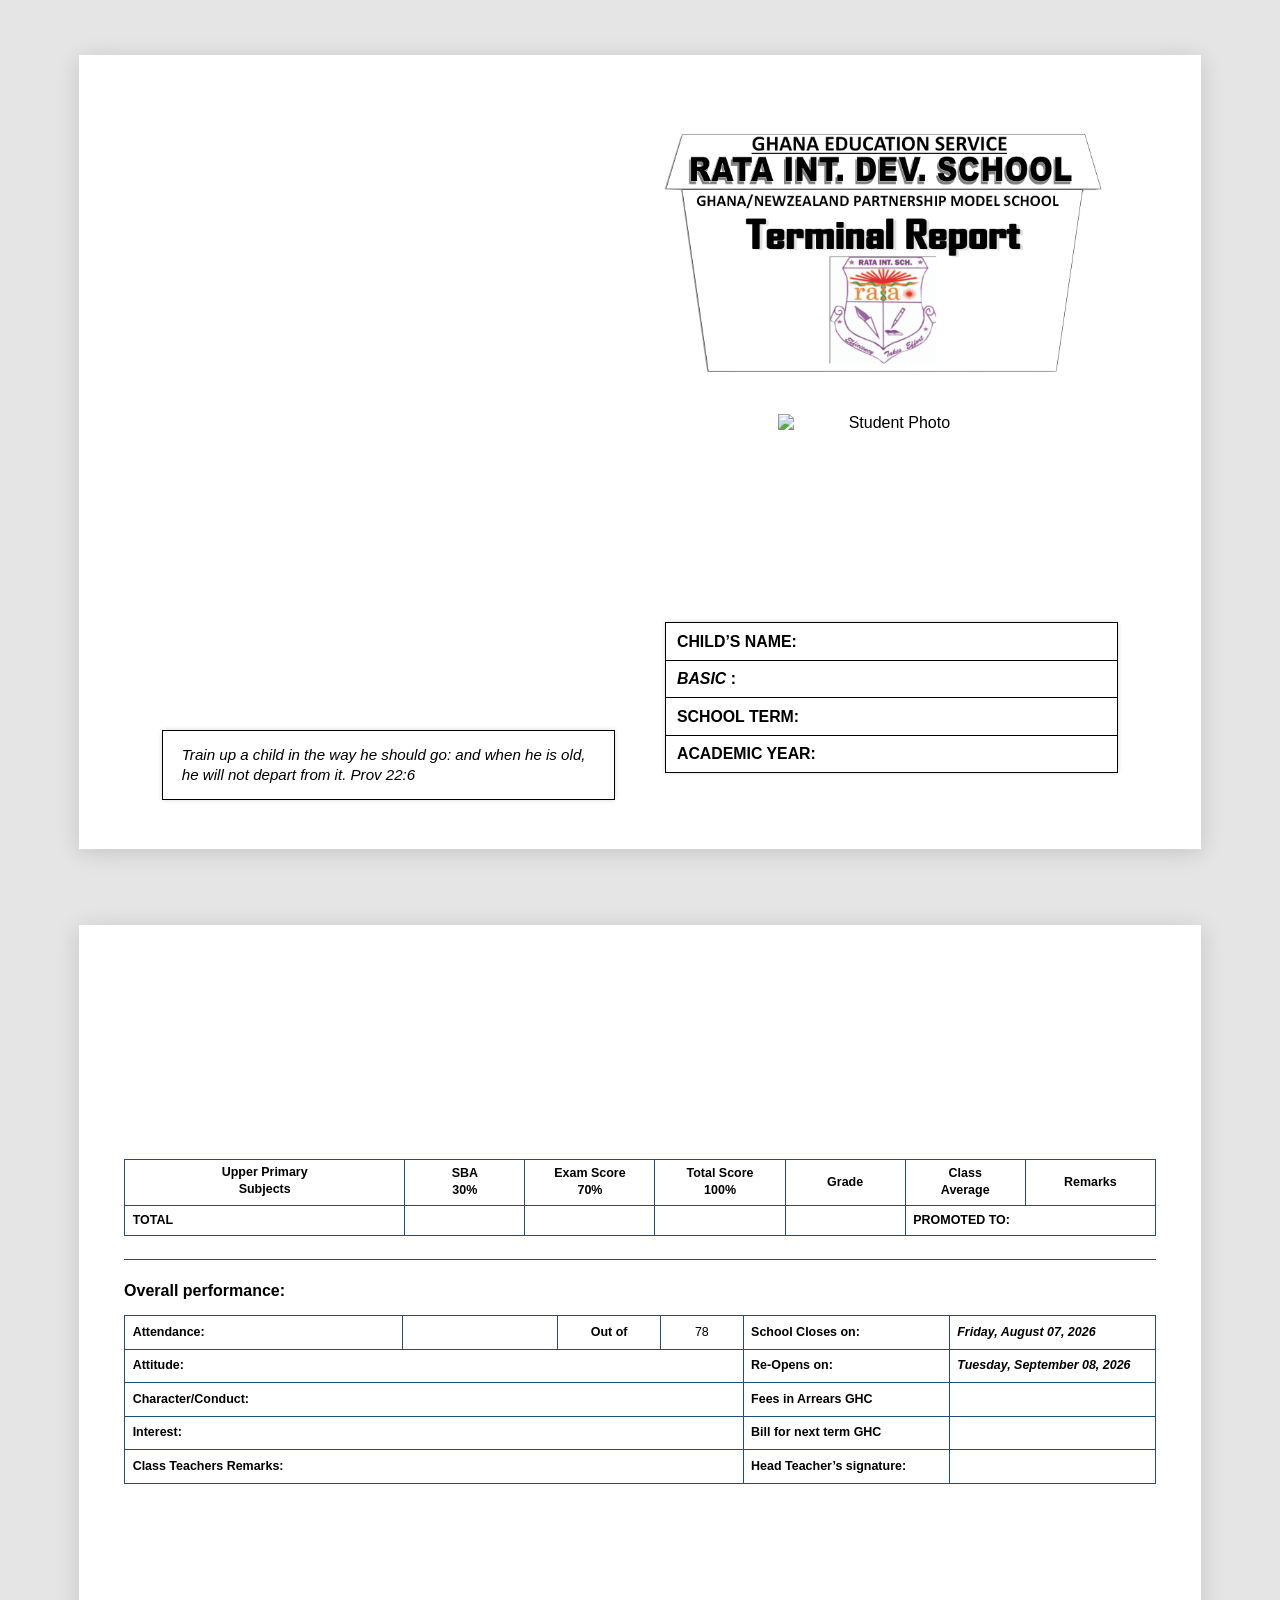
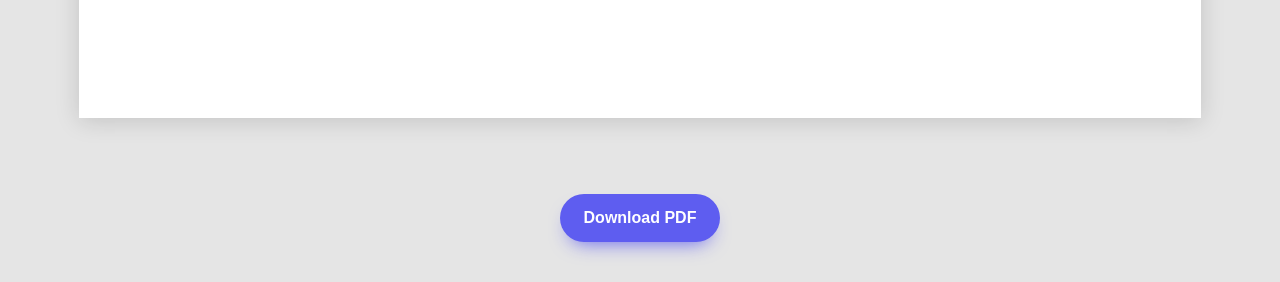
==== commit 8708c097: "Changed date to 8th Sept" ====
--- a/rcPdfSheet/RC-F-B.html
+++ b/rcPdfSheet/RC-F-B.html
@@ -145,7 +145,7 @@
                   <td class="label">Attendance:</td>
                   <td class="center" id="rc-attendance"></td>
                   <td class="label outof">Out of</td>
-                  <td class="center" id="rc-attendance-outof">N/A</td>
+                  <td class="center" id="rc-attendance-outof">78</td>
                   <td class="label">School Closes on:</td>
                   <td class="value-strong">Friday, August 07, 2026</td>
                 </tr>
@@ -154,7 +154,7 @@
                     Attitude: <span id="rc-attitude-value"></span>
                   </td>
                   <td class="label">Re-Opens on:</td>
-                  <td class="value-strong">Tuesday, September 01, 2026</td>
+                  <td class="value-strong">Tuesday, September 08, 2026</td>
                 </tr>
                 <tr>
                   <td class="label" colspan="4" id="rc-conduct">
